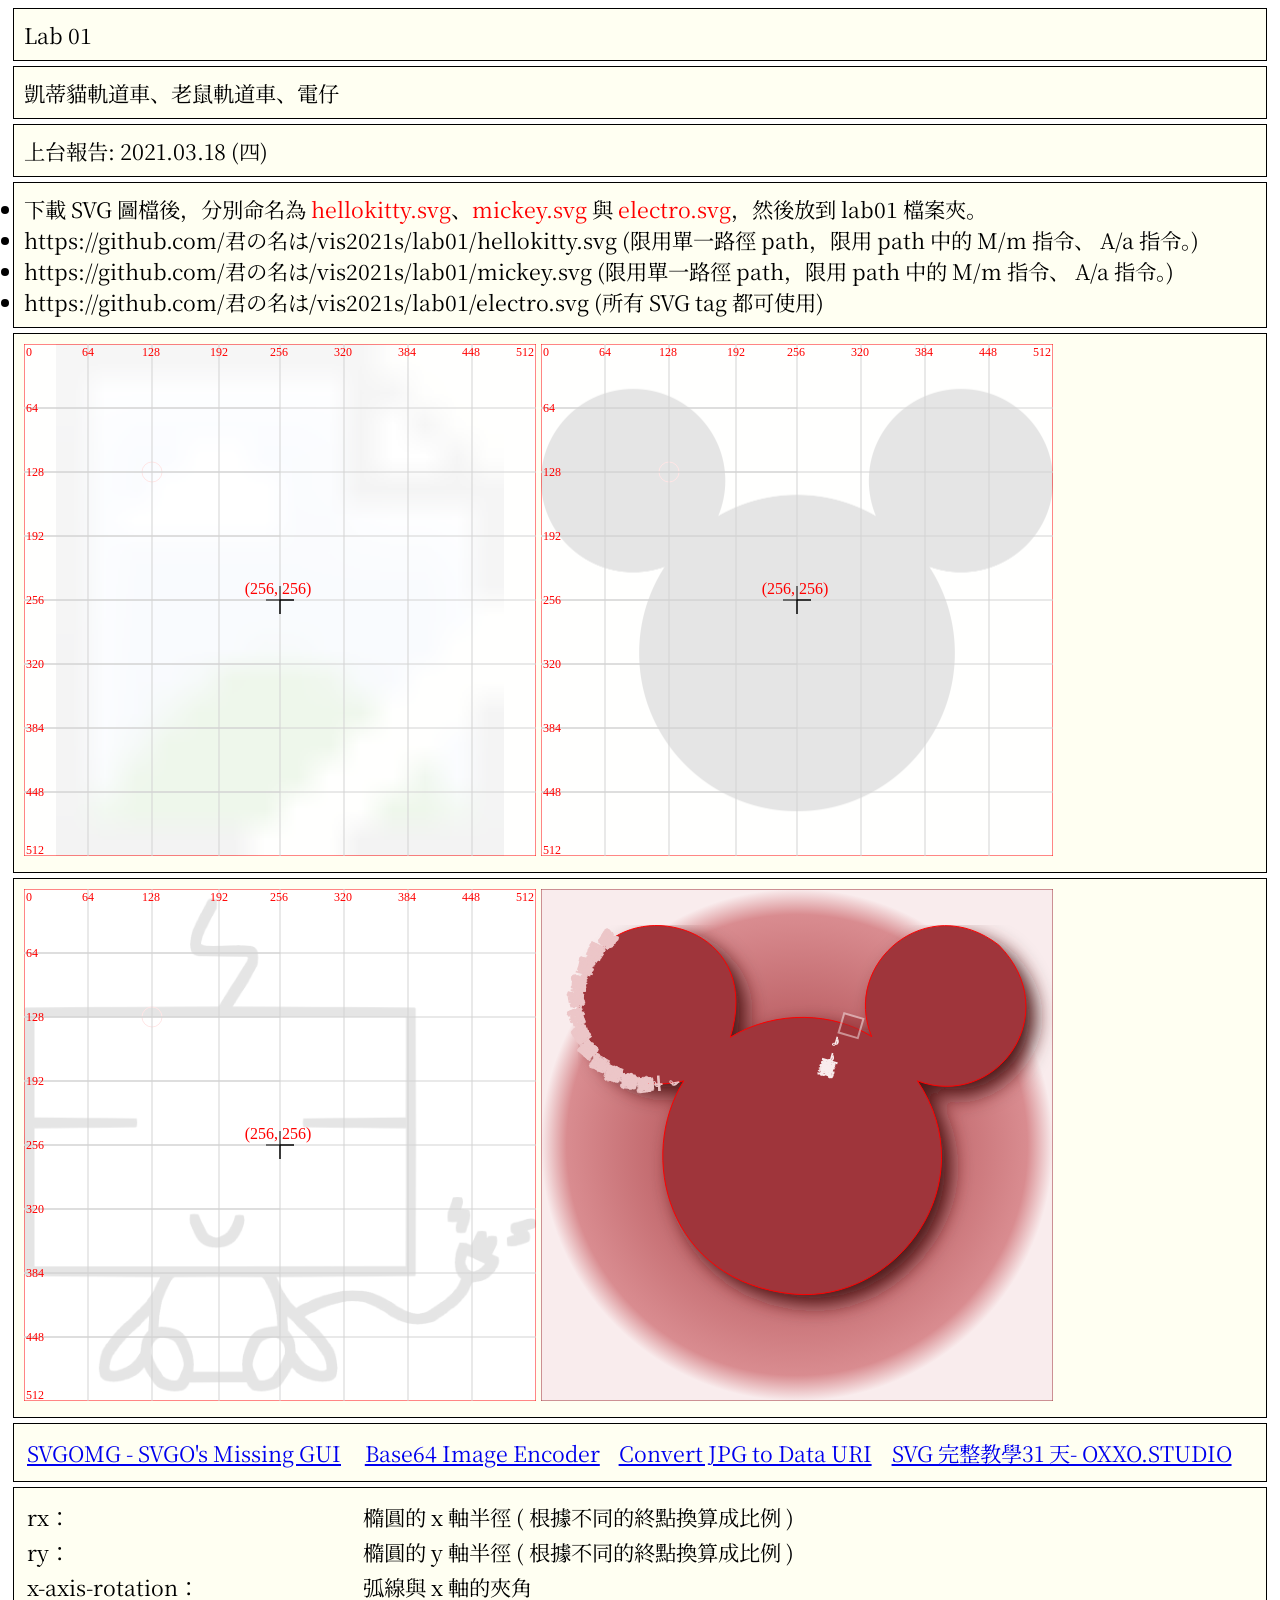
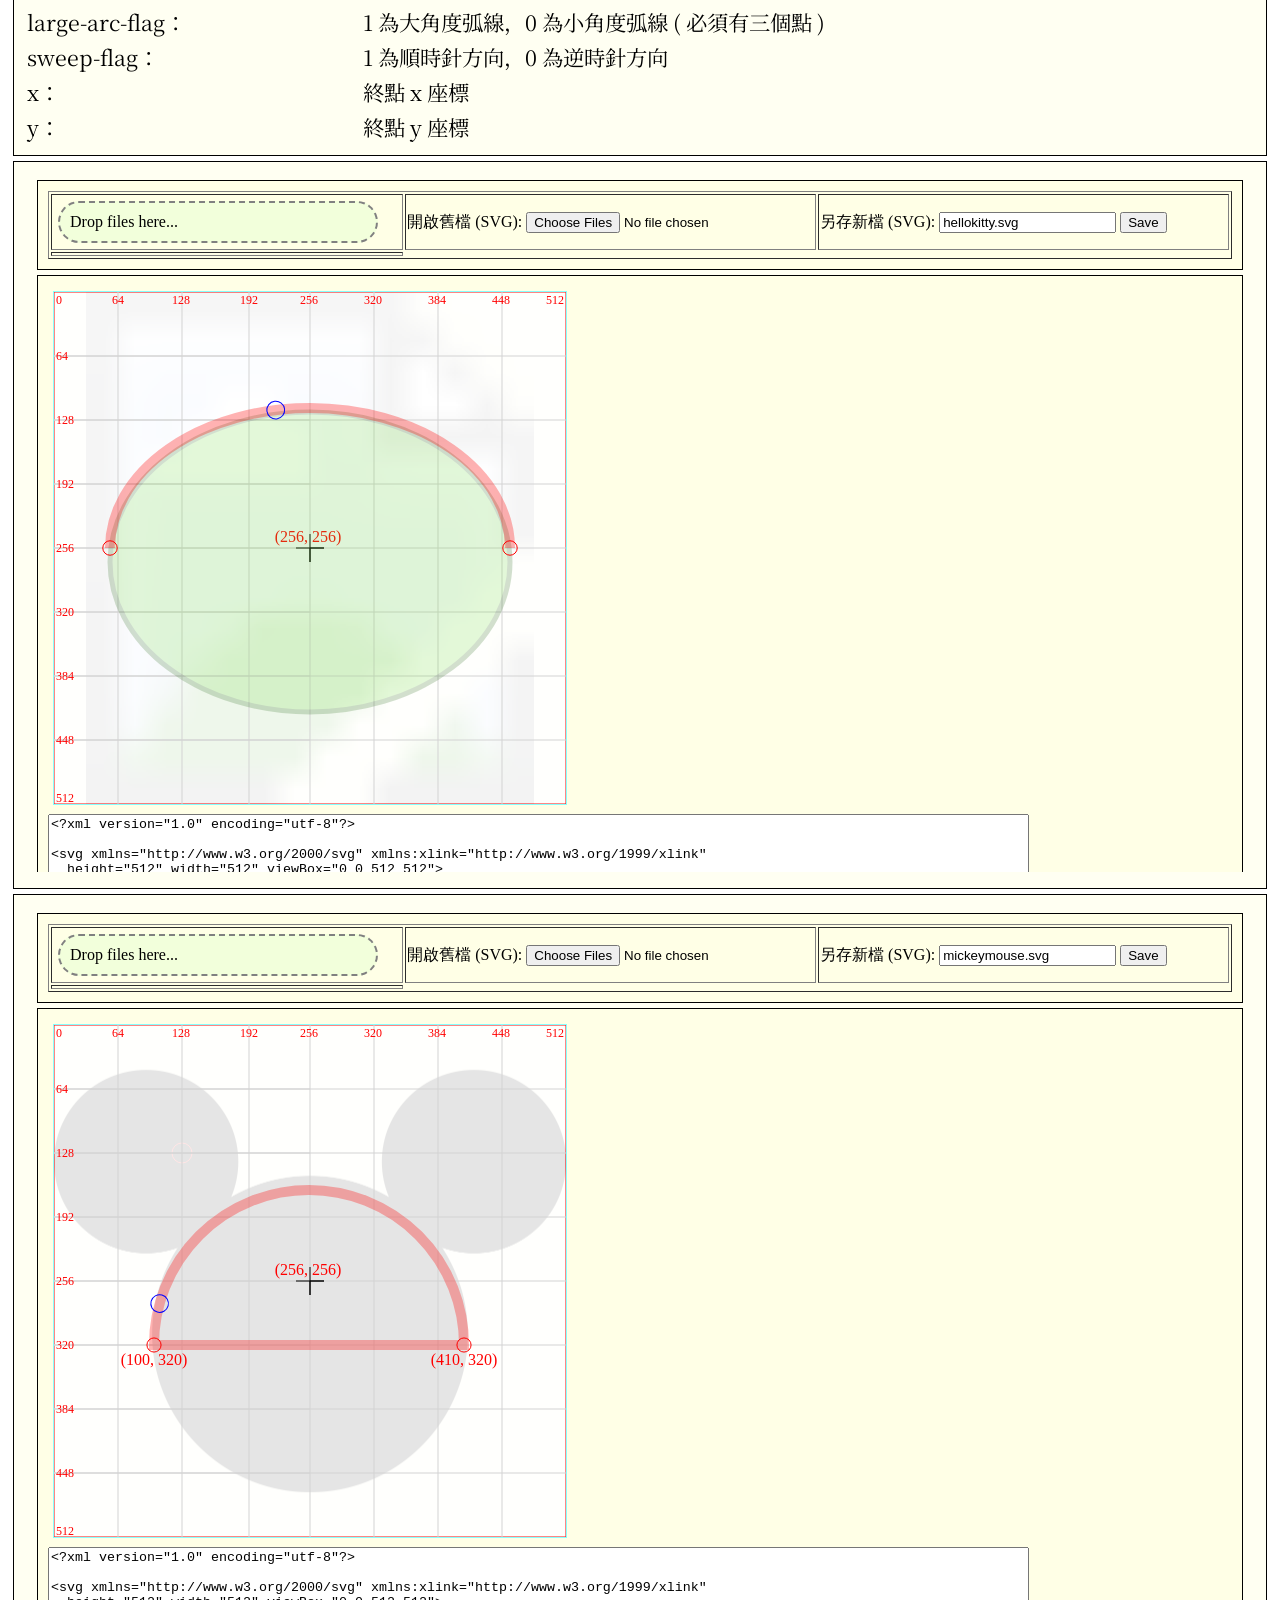
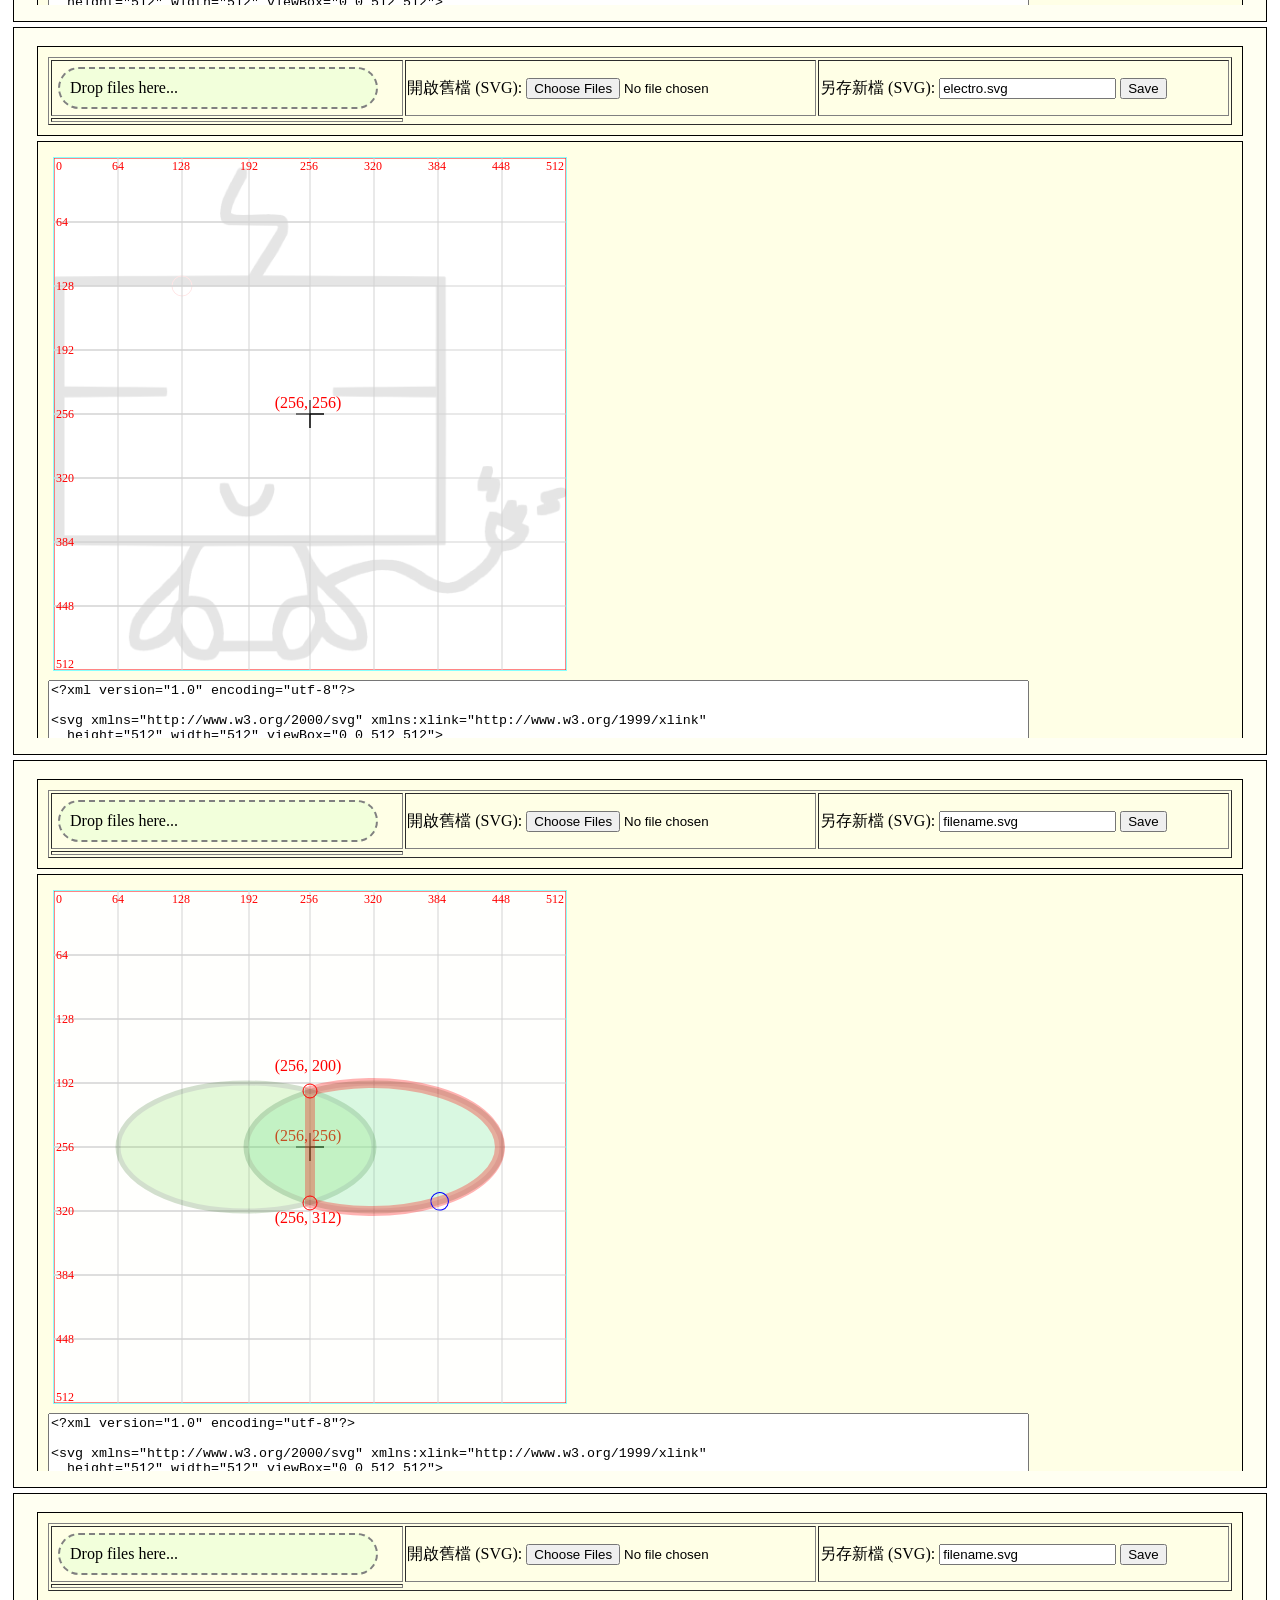
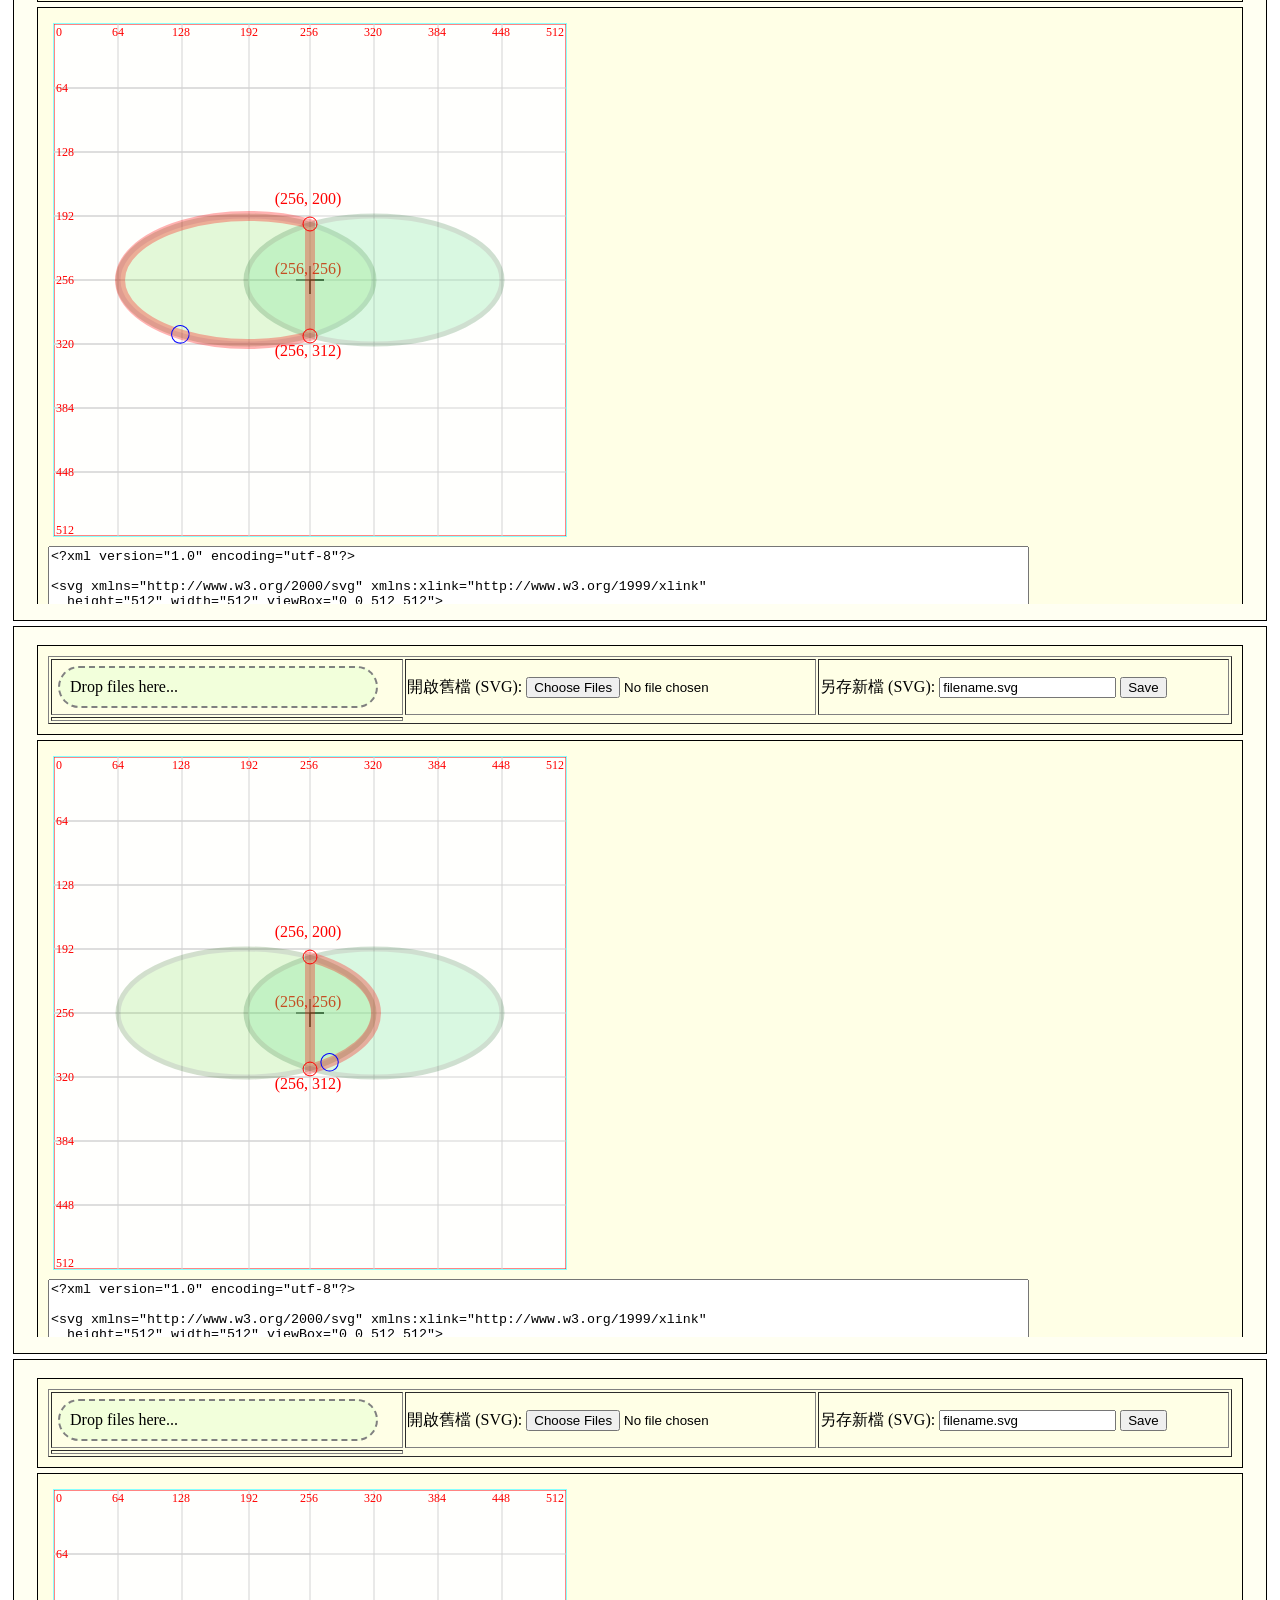
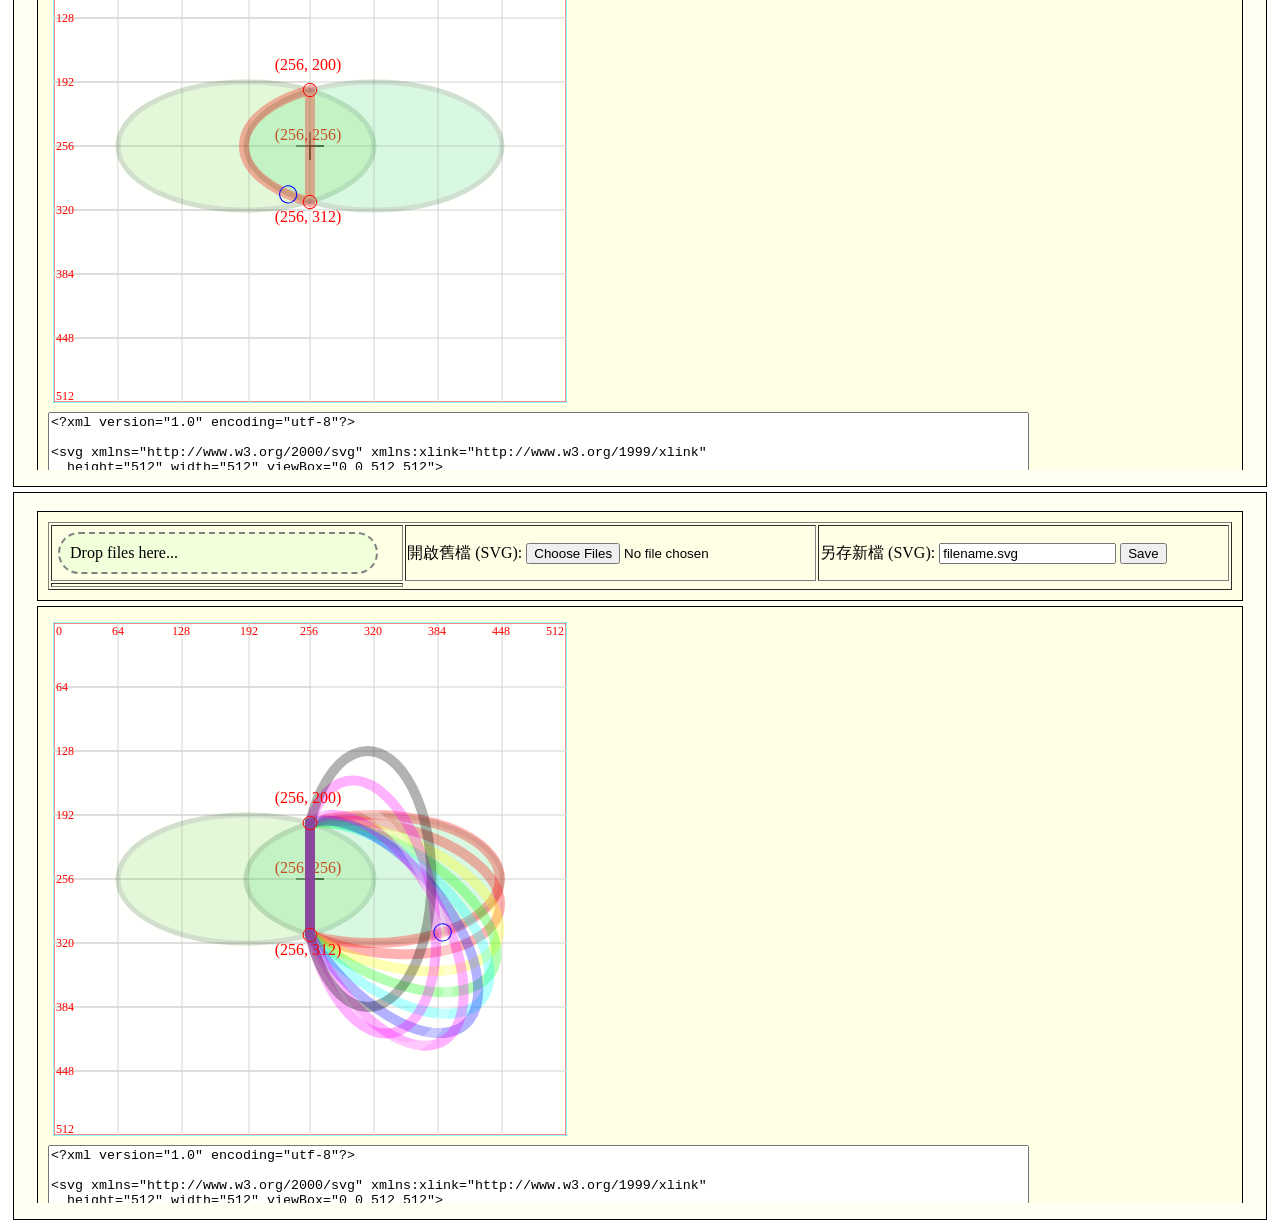
==== lab00/index.html @ addf826e "Add files via upload" ====
<!DOCTYPE html>
<html lang="zh-Hant-TW">
<head>
    <meta charset="utf-8">
    <title>Lab 01</title>
    <script src="http://d3js.org/d3.v6.min.js" charset="utf-8"></script> <!-- v6.5.0 -->
    <style type="text/css">
	    @import url('https://fonts.googleapis.com/css2?family=Noto+Serif+JP:wght@900&display=swap');

	    body {
	        font-family: 'Noto Serif JP', serif;
	        font-size: 16pt;
	    }
	    div, ul {
	      border: solid black 1px;
	      margin: 5px;
	      padding: 10px;
	      background-color: rgba(255, 255, 128, 0.1);
	    }

	    div:hover, ul:hover {
	      background-color: rgba(255, 128, 128, 0.1);
	    }
    </style>
</head>
<body>
	<div>
		Lab 01
	</div>
	<div>
		凱蒂貓軌道車、老鼠軌道車、電仔
	</div>
	<div>
		上台報告: 2021.03.18 (四)
	</div>
	<ul>
		<li>下載 SVG 圖檔後，分別命名為 <font color="red">hellokitty.svg</font>、<font color="red">mickey.svg</font> 與 <font color="red">electro.svg</font>，然後放到 lab01 檔案夾。</li>
		<li>https://github.com/君の名は/vis2021s/lab01/hellokitty.svg (限用單一路徑 path，限用 path 中的 M/m 指令、 A/a 指令。)</li>
		<li>https://github.com/君の名は/vis2021s/lab01/mickey.svg (限用單一路徑 path，限用 path 中的 M/m 指令、 A/a 指令。)</li>
		<li>https://github.com/君の名は/vis2021s/lab01/electro.svg (所有 SVG tag 都可使用)</li>
	</ul>
	<div>
    	<iframe src="./hellokitty.svg" width="512" height="512" seamless="seamless" scrolling="yes" frameborder="0" allowtransparency="true"> </iframe>
    	<iframe src="./mickeymouse.svg" width="512" height="512" seamless="seamless" scrolling="yes" frameborder="0" allowtransparency="true"> </iframe>
	</div>
	<div>
    	<iframe src="./electro.svg" width="512" height="512" seamless="seamless" scrolling="yes" frameborder="0" allowtransparency="true"> </iframe>
    	<iframe src="./mickey.svg" width="512" height="512" seamless="seamless" scrolling="yes" frameborder="0" allowtransparency="true"> </iframe>
	</div>
	<!-- ---------------- -->
	<div>
		<table style="width:100%">
		  <tr>
		    <td><a target="_blank" href="https://jakearchibald.github.io/svgomg/">SVGOMG - SVGO's Missing GUI</a></td>
		    <td><a target="_blank" href="https://www.base64-image.de/">Base64 Image Encoder</a></td>
		    <td><a target="_blank" href="https://onlinejpgtools.com/convert-jpg-to-data-uri">Convert JPG to Data URI</a></td>
		    <td><a href="https://www.oxxostudio.tw/articles/201410/svg-tutorial.html">SVG 完整教學31 天- OXXO.STUDIO</a></td>
		  </tr>
		</table>
	</div>
	<!-- ---------------- -->
	<div>
		<table style="width:100%">
		  <tr>
		    <td>rx： </td><td>橢圓的 x 軸半徑 ( 根據不同的終點換算成比例 ) </td>
		  </tr>
		  <tr>
		    <td>ry： </td><td>橢圓的 y 軸半徑 ( 根據不同的終點換算成比例 ) </td>
		  </tr>
		  <tr>
		    <td>x-axis-rotation： </td><td>弧線與 x 軸的夾角 </td>
		  </tr>
		  <tr>
		    <td>large-arc-flag： </td><td>1 為大角度弧線，0 為小角度弧線 ( 必須有三個點 ) </td>
		  </tr>
		  <tr>
		    <td>sweep-flag： </td><td>1 為順時針方向，0 為逆時針方向 </td>
		  </tr>
		  <tr>
		    <td>x：  </td><td>終點 x 座標 </td>
		  </tr>
		  <tr>
		    <td>y：  </td><td>終點 y 座標 </td>
		  </tr>
		</table>
	</div>

	<div>
	    <iframe src="./hellokitty.html" width="100%" height="700" seamless="seamless" scrolling="yes" frameborder="0" allowtransparency="true"> </iframe>
	</div>

	<div>
	    <iframe src="./mickeymouse.html" width="100%" height="700" seamless="seamless" scrolling="yes" frameborder="0" allowtransparency="true"> </iframe>
	</div>

	<div>
	    <iframe src="./electro.html" width="100%" height="700" seamless="seamless" scrolling="yes" frameborder="0" allowtransparency="true"> </iframe>
	</div>
	<div>
	    <iframe src="./largearcsweep1.html" width="100%" height="700" seamless="seamless" scrolling="yes" frameborder="0" allowtransparency="true"> </iframe>
	</div>

	<div>
	    <iframe src="./largearcsweep2.html" width="100%" height="700" seamless="seamless" scrolling="yes" frameborder="0" allowtransparency="true"> </iframe>
	</div>

	<div>
	    <iframe src="./largearcsweep3.html" width="100%" height="700" seamless="seamless" scrolling="yes" frameborder="0" allowtransparency="true"> </iframe>
	</div>

	<div>
	    <iframe src="./largearcsweep4.html" width="100%" height="700" seamless="seamless" scrolling="yes" frameborder="0" allowtransparency="true"> </iframe>
	</div>

	<div>
	    <iframe src="./angle.html" width="100%" height="700" seamless="seamless" scrolling="yes" frameborder="0" allowtransparency="true"> </iframe>
	</div>

	<script type="text/javascript">
	  // Your beautiful D3 code will go here
	</script>

 </body>
</html>
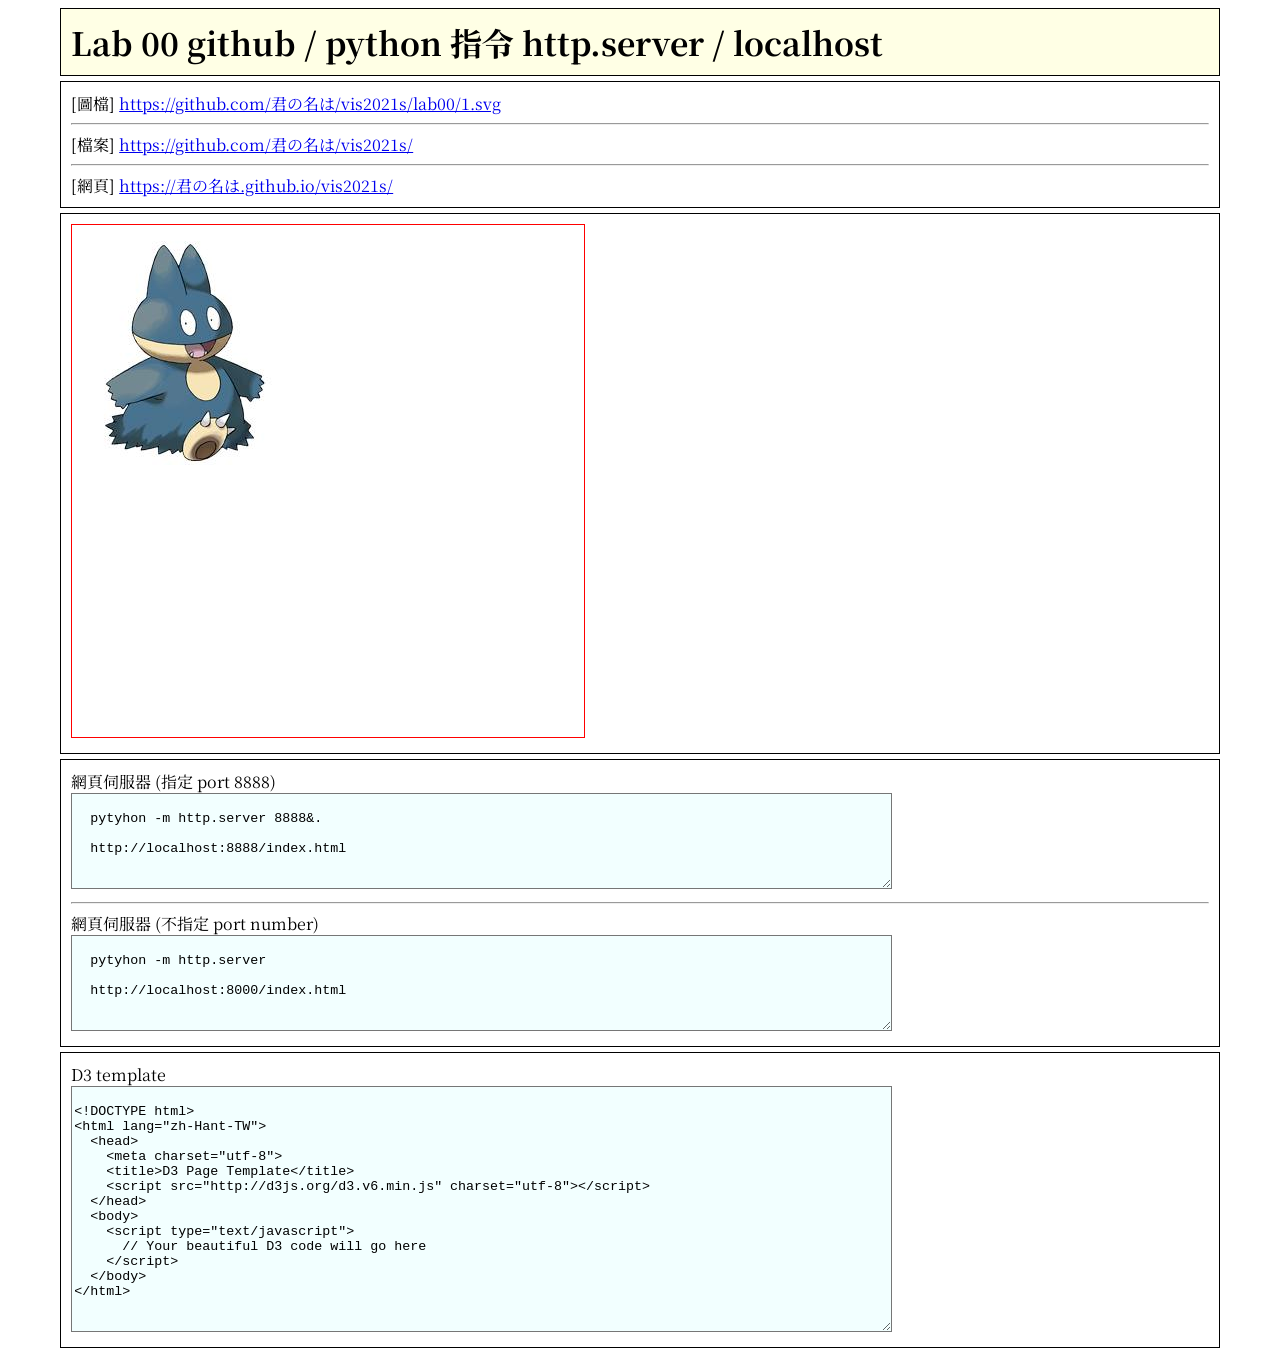
==== commit 011a802b: "Add files via upload" ====
--- a/lab00/index.html
+++ b/lab00/index.html
@@ -1,125 +1,95 @@
-<!DOCTYPE html>
-<html lang="zh-Hant-TW">
-<head>
-    <meta charset="utf-8">
-    <title>Lab 01</title>
-    <script src="http://d3js.org/d3.v6.min.js" charset="utf-8"></script> <!-- v6.5.0 -->
-    <style type="text/css">
-	    @import url('https://fonts.googleapis.com/css2?family=Noto+Serif+JP:wght@900&display=swap');
-
-	    body {
-	        font-family: 'Noto Serif JP', serif;
-	        font-size: 16pt;
-	    }
-	    div, ul {
-	      border: solid black 1px;
-	      margin: 5px;
-	      padding: 10px;
-	      background-color: rgba(255, 255, 128, 0.1);
-	    }
-
-	    div:hover, ul:hover {
-	      background-color: rgba(255, 128, 128, 0.1);
-	    }
-    </style>
-</head>
-<body>
-	<div>
-		Lab 01
-	</div>
-	<div>
-		凱蒂貓軌道車、老鼠軌道車、電仔
-	</div>
-	<div>
-		上台報告: 2021.03.18 (四)
-	</div>
-	<ul>
-		<li>下載 SVG 圖檔後，分別命名為 <font color="red">hellokitty.svg</font>、<font color="red">mickey.svg</font> 與 <font color="red">electro.svg</font>，然後放到 lab01 檔案夾。</li>
-		<li>https://github.com/君の名は/vis2021s/lab01/hellokitty.svg (限用單一路徑 path，限用 path 中的 M/m 指令、 A/a 指令。)</li>
-		<li>https://github.com/君の名は/vis2021s/lab01/mickey.svg (限用單一路徑 path，限用 path 中的 M/m 指令、 A/a 指令。)</li>
-		<li>https://github.com/君の名は/vis2021s/lab01/electro.svg (所有 SVG tag 都可使用)</li>
-	</ul>
-	<div>
-    	<iframe src="./hellokitty.svg" width="512" height="512" seamless="seamless" scrolling="yes" frameborder="0" allowtransparency="true"> </iframe>
-    	<iframe src="./mickeymouse.svg" width="512" height="512" seamless="seamless" scrolling="yes" frameborder="0" allowtransparency="true"> </iframe>
-	</div>
-	<div>
-    	<iframe src="./electro.svg" width="512" height="512" seamless="seamless" scrolling="yes" frameborder="0" allowtransparency="true"> </iframe>
-    	<iframe src="./mickey.svg" width="512" height="512" seamless="seamless" scrolling="yes" frameborder="0" allowtransparency="true"> </iframe>
-	</div>
-	<!-- ---------------- -->
-	<div>
-		<table style="width:100%">
-		  <tr>
-		    <td><a target="_blank" href="https://jakearchibald.github.io/svgomg/">SVGOMG - SVGO's Missing GUI</a></td>
-		    <td><a target="_blank" href="https://www.base64-image.de/">Base64 Image Encoder</a></td>
-		    <td><a target="_blank" href="https://onlinejpgtools.com/convert-jpg-to-data-uri">Convert JPG to Data URI</a></td>
-		    <td><a href="https://www.oxxostudio.tw/articles/201410/svg-tutorial.html">SVG 完整教學31 天- OXXO.STUDIO</a></td>
-		  </tr>
-		</table>
-	</div>
-	<!-- ---------------- -->
-	<div>
-		<table style="width:100%">
-		  <tr>
-		    <td>rx： </td><td>橢圓的 x 軸半徑 ( 根據不同的終點換算成比例 ) </td>
-		  </tr>
-		  <tr>
-		    <td>ry： </td><td>橢圓的 y 軸半徑 ( 根據不同的終點換算成比例 ) </td>
-		  </tr>
-		  <tr>
-		    <td>x-axis-rotation： </td><td>弧線與 x 軸的夾角 </td>
-		  </tr>
-		  <tr>
-		    <td>large-arc-flag： </td><td>1 為大角度弧線，0 為小角度弧線 ( 必須有三個點 ) </td>
-		  </tr>
-		  <tr>
-		    <td>sweep-flag： </td><td>1 為順時針方向，0 為逆時針方向 </td>
-		  </tr>
-		  <tr>
-		    <td>x：  </td><td>終點 x 座標 </td>
-		  </tr>
-		  <tr>
-		    <td>y：  </td><td>終點 y 座標 </td>
-		  </tr>
-		</table>
-	</div>
-
-	<div>
-	    <iframe src="./hellokitty.html" width="100%" height="700" seamless="seamless" scrolling="yes" frameborder="0" allowtransparency="true"> </iframe>
-	</div>
-
-	<div>
-	    <iframe src="./mickeymouse.html" width="100%" height="700" seamless="seamless" scrolling="yes" frameborder="0" allowtransparency="true"> </iframe>
-	</div>
-
-	<div>
-	    <iframe src="./electro.html" width="100%" height="700" seamless="seamless" scrolling="yes" frameborder="0" allowtransparency="true"> </iframe>
-	</div>
-	<div>
-	    <iframe src="./largearcsweep1.html" width="100%" height="700" seamless="seamless" scrolling="yes" frameborder="0" allowtransparency="true"> </iframe>
-	</div>
-
-	<div>
-	    <iframe src="./largearcsweep2.html" width="100%" height="700" seamless="seamless" scrolling="yes" frameborder="0" allowtransparency="true"> </iframe>
-	</div>
-
-	<div>
-	    <iframe src="./largearcsweep3.html" width="100%" height="700" seamless="seamless" scrolling="yes" frameborder="0" allowtransparency="true"> </iframe>
-	</div>
-
-	<div>
-	    <iframe src="./largearcsweep4.html" width="100%" height="700" seamless="seamless" scrolling="yes" frameborder="0" allowtransparency="true"> </iframe>
-	</div>
-
-	<div>
-	    <iframe src="./angle.html" width="100%" height="700" seamless="seamless" scrolling="yes" frameborder="0" allowtransparency="true"> </iframe>
-	</div>
-
-	<script type="text/javascript">
-	  // Your beautiful D3 code will go here
-	</script>
-
- </body>
-</html>
-  +<!DOCTYPE html>
+<html>
+<head>
+	<title></title>
+	<meta charset="utf-8">
+	<style>
+    @import url('https://fonts.googleapis.com/css2?family=Noto+Serif+JP:wght@900&display=swap');
+
+    h1 {
+      background-color: rgba(255, 255, 0, 0.1);
+      font-family: 'Noto Serif JP', serif;
+      font-size: 24pt;
+      border: solid 1px black;
+      width: 90%;
+      margin: 5px auto;
+      padding: 10px;
+    }
+
+		div {
+			font-family: 'Noto Serif JP', serif;
+			font-size: 12pt;
+			border: solid 1px black;
+			width: 90%;
+			margin: 5px auto;
+			padding: 10px;
+		}
+
+    div:hover, ul:hover, h1:hover, h3:hover {
+      background-color: rgba(255, 255, 128, 0.1);
+      /* offset-x | offset-y | blur-radius | spread-radius | color */
+      box-shadow: 0px 0px 5px 5px rgba(128, 255, 255, 0.5);
+    }
+
+    svg, iframe {
+      border: 1px solid red;
+    }
+	</style>
+</head>
+<body>
+
+<h1>  Lab 00 github / python 指令 http.server / localhost </h1>
+
+<div>
+  [圖檔] <a href="https://github.com/君の名は/vis2021s/lab00/1.svg">https://github.com/君の名は/vis2021s/lab00/1.svg</a>
+  <hr>
+  [檔案] <a href="https://github.com/君の名は/vis2021s/">https://github.com/君の名は/vis2021s/</a>
+  <hr>
+  [網頁] <a href="https://君の名は.github.io/vis2021s/">https://君の名は.github.io/vis2021s/</a>
+</div>
+
+<div>
+  <iframe src="./1.svg" width="512" height="512" seamless="seamless" scrolling="no" frameborder="0" allowtransparency="true"> </iframe>
+</div>
+
+<div>
+  網頁伺服器 (指定 port 8888)<br>
+  <textarea rows="6" cols="100" style="font-family:'Courier New'; background: rgba(128, 255, 255, 0.1);">
+
+  pytyhon -m http.server 8888&.
+
+  http://localhost:8888/index.html
+  </textarea>
+  <hr>
+  網頁伺服器 (不指定 port number)<br>
+  <textarea rows="6" cols="100" style="font-family:'Courier New'; background: rgba(128, 255, 255, 0.1);">
+
+  pytyhon -m http.server
+
+  http://localhost:8000/index.html
+  </textarea>
+</div>
+
+<div>
+  D3 template <br>
+  <textarea rows="16" cols="100" style="font-family:'Courier New'; background: rgba(128, 255, 255, 0.1);">
+
+<!DOCTYPE html>
+<html lang="zh-Hant-TW">
+  <head>
+    <meta charset="utf-8">
+    <title>D3 Page Template</title>
+    <script src="http://d3js.org/d3.v6.min.js" charset="utf-8"></script>
+  </head>
+  <body>
+    <script type="text/javascript">
+      // Your beautiful D3 code will go here
+    </script>
+  </body>
+</html>
+  </textarea>
+</div>
+
+
+</body>
+</html>
